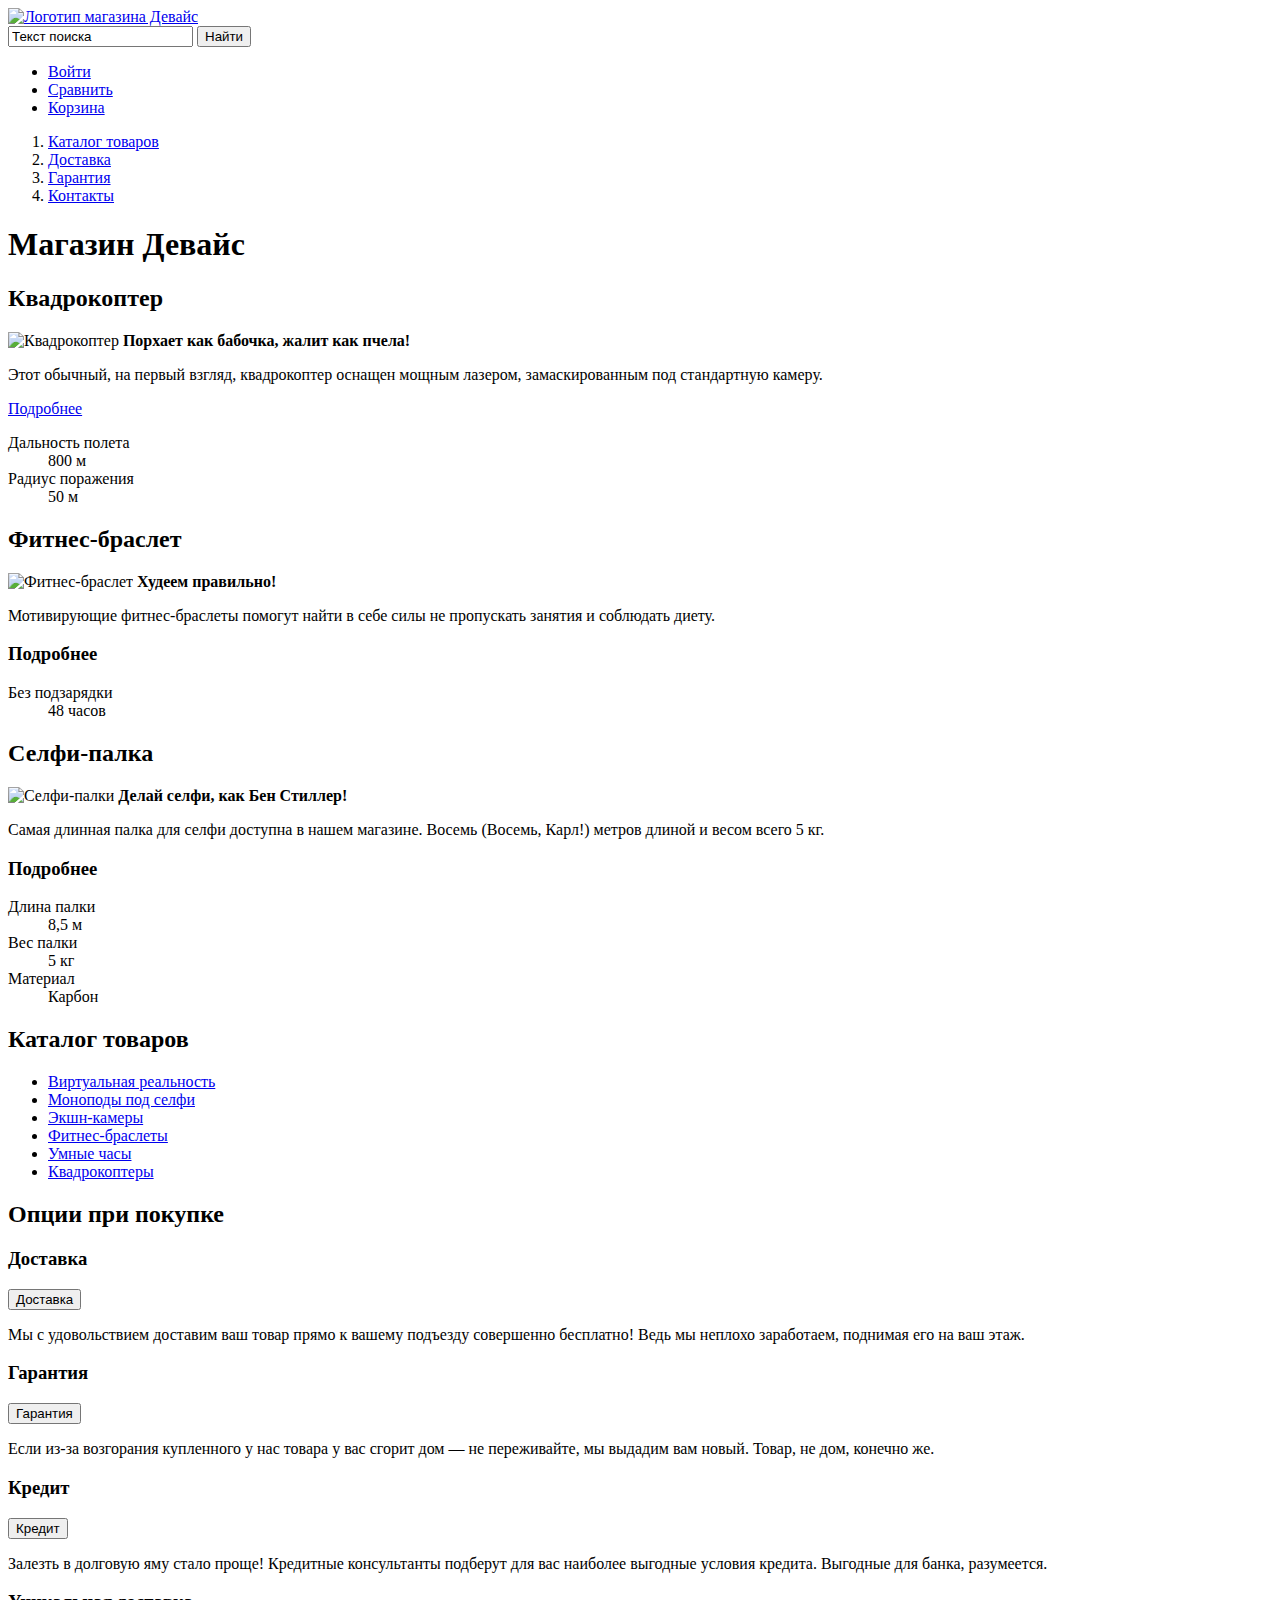
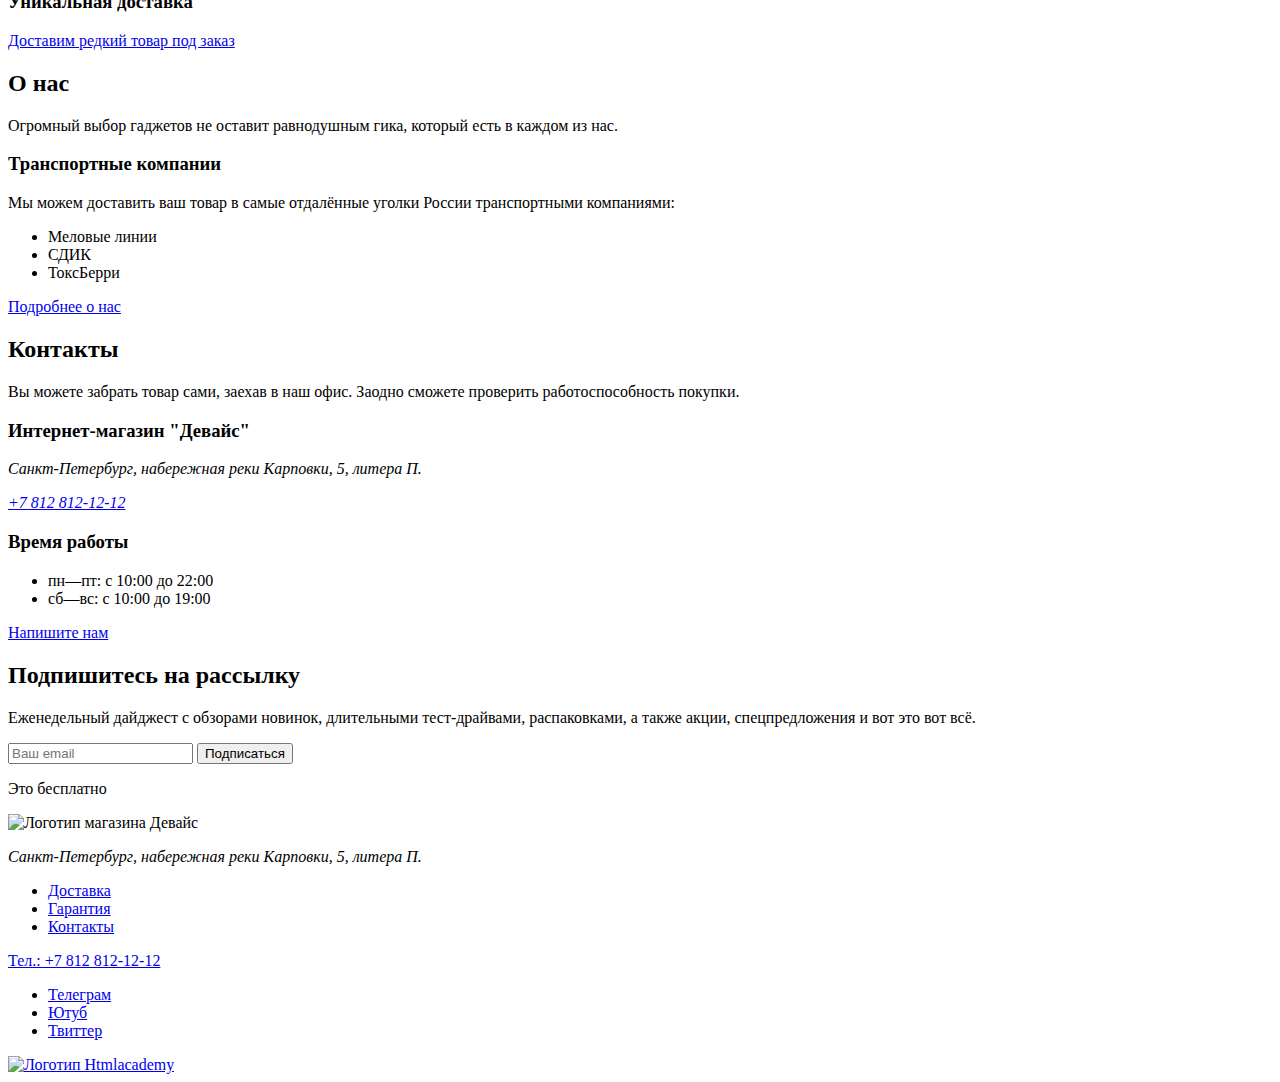
==== 2/index.html @ 045e1cc5 ":heavy_check_mark: Сборка #2" ====
<!DOCTYPE html>
<html lang="ru">
  <head>
    <meta charset="utf-8">
    <title>Девайс</title>
    <base href="https://htmlacademy-htmlcss.github.io/2050773-device-34/2/">
</head>
  <body>
    <header class="page-header">
      <nav class="navigation">
        <a href="index.html"><img class="logo" src="" alt="Логотип магазина Девайс"></a>
        <form class="search-form"><input type="search" value="Текст поиска" class="navigation-search">
        <input type="button" value="Найти">
        </form>
        <ul class="navigation-list navigation-user">
          <li class="navigation-item"><a class="navigation-link" href="#">Войти</a></li>
          <li class="navigation-item"><a class="navigation-link" href="#">Сравнить</a></li>
          <li class="navigation-item"><a class="navigation-link" href="#">Корзина</a></li>
        </ul>
        <ol class="navigation-list">
          <li class="navigation-item"><a class="'navigaion-link" href="catalog.html">Каталог товаров</a></li>
          <li class="'navigation-item"><a class="'navigaion-link" href="#">Доставка</a></li>
          <li class="navigation-item"><a class="'navigaion-link" href="#">Гарантия</a></li>
          <li class="navigation-item"><a class="'navigaion-link" href="#">Контакты</a></li>
        </ol>
      </nav>
    </header>
    <main class="main-index">
      <h1 class="shop-title visually-hidden">Магазин Девайс</h1>
      <section class="slider-1-description">
        <h2 class="slider-1-title visually-hidden">Квадрокоптер</h2>
        <img class="slider-1-image" src="" alt="Квадрокоптер">
        <strong class="slider-1-commercial-slogan">Порхает как бабочка, жалит как пчела!</strong>
        <p>Этот обычный, на первый взгляд, квадрокоптер оснащен мощным лазером, замаскированным под стандартную камеру.</p>
        <a class="slider-1-link" href="#">Подробнее</a>
        <dl class="slider-1-description-list">
          <dt class="slider-1-description-term"> Дальность полета</dt>
          <dd class="slider-1-description-definition">800 м</dd>
          <dd class="slider-1-description-definition">
          <dt class="slider-1-description-term">Радиус поражения</dt>
          <dd class="slider-1-description-definition">50 м</dd>
        </dl>
      </section>
      <section class="slider-2-description visually-hidden">          <!--Вопрос про visually hidden достаточно ли его указать только в section?-->
        <h2 class="slider-2-title">Фитнес-браслет</h2>
        <img class="slider-2-image" src="" alt="Фитнес-браслет">
        <strong class="slider-2-commercial-slogan">Худеем правильно!</strong>
        <p>Мотивирующие фитнес-браслеты помогут найти в себе силы не пропускать занятия и соблюдать диету.</p>
        <h3 class="slider-2-more-info">Подробнее</h3>
        <dl class="slider-2-description-list">
          <dt class="slider-2-description-term">Без подзарядки</dt>
          <dd class="slider-2-description-definition">48 часов</dd>
        </dl>
      </section>
      <section class="slider-3-description visually-hidden">
        <h2 class="slider-3-title">Селфи-палка</h2>
        <img class="slider-3-image" src="" alt="Селфи-палки">
        <strong class="slider-3-commercial-slogan">Делай селфи, как Бен Стиллер!</strong>
        <p>Самая длинная палка для селфи доступна в нашем магазине. Восемь (Восемь, Карл!) метров длиной и весом всего 5 кг.</p>
        <h3 class="slider-3-more-info">Подробнее</h3>
        <dl class="slider-3-description-list">
          <dt class="slider-3-description-term">Длина палки</dt>
          <dd class="slider-3-description-definition">8,5 м</dd>
          <dt class="slider-3-description-term">Вес палки</dt>
          <dd class="slider-3-description-definition">5 кг</dd>
          <dt class="slider-3-description-term">Материал</dt>
          <dd class="slider-3-description-definition">Карбон</dd>
        </dl>
      </section>
      <section class="catalog-main">
        <h2 class="catalog-main-title visually-hidden">Каталог товаров</h2>
        <ul class="catalog-main-list">
          <li class="catalog-main-item"><a href="#"><img class="image" src="" alt="">Виртуальная реальность</a></li>
          <li class="catalog-main-item"><a href="#"><img class="image" src="" alt="">Моноподы под селфи</a></li>
          <li class="catalog-main-item"><a href="#"><img class="image" src="" alt="">Экшн-камеры</a></li>
          <li class="catalog-main-item"><a href="#"><img class="image" src="" alt="">Фитнес-браслеты</a></li>
          <li class="catalog-main-item"><a href="#"><img class="image" src="" alt="">Умные часы</a></li>
          <li class="catalog-main-item"><a href="#"><img class="image" src="" alt="">Квадрокоптеры</a></li>
        </ul>
      </section>
      <section class="options">
        <h2 class="options-title">Опции при покупке</h2>
        <h3 class="visually-hidden">Доставка</h3>
        <button class="options-delivery" type="button">
          <span class="options-delivery-text">Доставка</span>
        </button>
        <p class="options-delivery-info">Мы с удовольствием доставим ваш товар прямо к вашему подъезду совершенно бесплатно! 
          Ведь мы неплохо заработаем, поднимая его на ваш этаж.</p>
        <h3 class="visually-hidden">Гарантия</h3>
        <button class="options-guarantee" type="button">
          <span class="options-guarantee-text">Гарантия</span>
        </button>
        <p class="options-delivery-info">Если из-за возгорания купленного у нас товара у вас
          сгорит дом — не переживайте, мы выдадим вам новый. Товар, не дом, конечно же.</p>
        <h3 class="visually-hidden">Кредит</h3>
        <button class="options-credit" type="button">
          <span class="options-credit-text">Кредит</span>
        </button>
        <p class="options-delivery-info">Залезть в долговую яму стало проще! 
          Кредитные консультанты подберут для вас наиболее выгодные условия кредита. Выгодные для банка, разумеется.</p>  
      </section>
      <section class="unique-delivery">
        <h3 class="visually-hidden">Уникальная доставка</h3>
        <a class="unique-delivery-link" href="#">Доставим редкий товар под заказ</a>
      </section>
      <section class="about">
        <h2 class="about-title">О нас</h2>
        <p class="about-items-info"> Огромный выбор гаджетов не оставит равнодушным гика, который есть в каждом из нас.</p>
        <h3 class="about-subtitle visually-hidden">Транспортные компании</h3>
        <p class="about-delivery-info">Мы можем доставить ваш товар в самые отдалённые уголки России транспортными компаниями:</p>
        <ul class="about-delivery-list">
          <li class="about-delivery-item">Меловые линии</li>
          <li class="about-delivery-item">СДИК</li>
          <li class="about-delivery-item">ТоксБерри</li>
        </ul>
        <a class="about-link" href="#">Подробнее о нас</a>
      </section>
      <section class="contacts">
        <h2 class="contacts-title">Контакты</h2>
        <p class="contacts-pickup-info">Вы можете забрать товар сами, заехав в наш офис. Заодно сможете проверить работоспособность покупки.</p>
        <h3 class="contacts-subtitle">Интернет-магазин "Девайс"</h3>
        <address class="contacts-address">
          <p class="contacts-address-text">Санкт-Петербург, набережная реки Карповки, 5, литера П.</p>
          <a class="contacts-phone" href="tel:+78128121212">+7 812 812-12-12</a>
        </address>
        <h3 class="contacts-subtitle">Время работы</h3>
        <ul class="contacts-schedule">
          <li class="contacts-schedule-item">пн—пт: с 10:00 до 22:00</li>
          <li class="contacts-schedule-item">сб—вс: с 10:00 до 19:00</li>
        </ul>
        <a class="button button-write" href="#">Напишите нам</a>
      </section>
      <section class="subscription">
        <h2 class="subscription-title">Подпишитесь на рассылку</h2>
        <p class="subscription-info">Еженедельный дайджест с обзорами новинок,
          длительными тест-драйвами, распаковками, а также акции, спецпредложения и вот это вот всё.</p>
        <form class="subscription-form">
        <input type="email" id="email" name="email" placeholder="Ваш email">
        <button type="submit">Подписаться</button>
        </form>
        <p class="subscription-additional-info">Это бесплатно</p>
      </section>
    </main>
    <footer class="page-footer">
      <img class="footer=logo" src="" alt="Логотип магазина Девайс">
      <address class="footer-adress">
        <p class="footer-adress-info">Санкт-Петербург, набережная реки Карповки, 5, литера П.</p>
      </address>
      <ul class="footer-list">
        <li class="footer-item"> <a class="footer-link" href="#">Доставка</a></li>
        <li class="footer-item"><a class="footer-link" href="#">Гарантия</a></li>
        <li class="footer-item"><a class="footer-link" href="#">Контакты</a></li>
      </ul>
      <a class="phone" href="tel:+78128121212"> Тел.: +7 812 812-12-12</a>

      <ul class="footer-social-list">
        <li class="footer-social-item">
          <a class="button" href="https://t.me/htmlacademy" target="_blank">
            <span class="visually hidden">Телеграм</span>
          </a>
        </li>
        <li class="footer-social-item">
          <a class="button" href="https://www.youtube.com/user/htmlacademyru" target="_blank">
            <span class="visually hidden">Ютуб</span>
          </a>
        </li>
        <li class="footer-social-item">
          <a class="button" href="https://twitter.com/htmlacademy_ru" target="_blank">
            <span class="visually hidden">Твиттер</span>
          </a>
        </li>
      </ul>
      <a class="htmlacademy-link" href="https://htmlacademy.ru/" target="_blank"><img class="logo-htmlacademy" src="" alt="Логотип Htmlacademy"></a>
    </footer>
  </body>
</html>
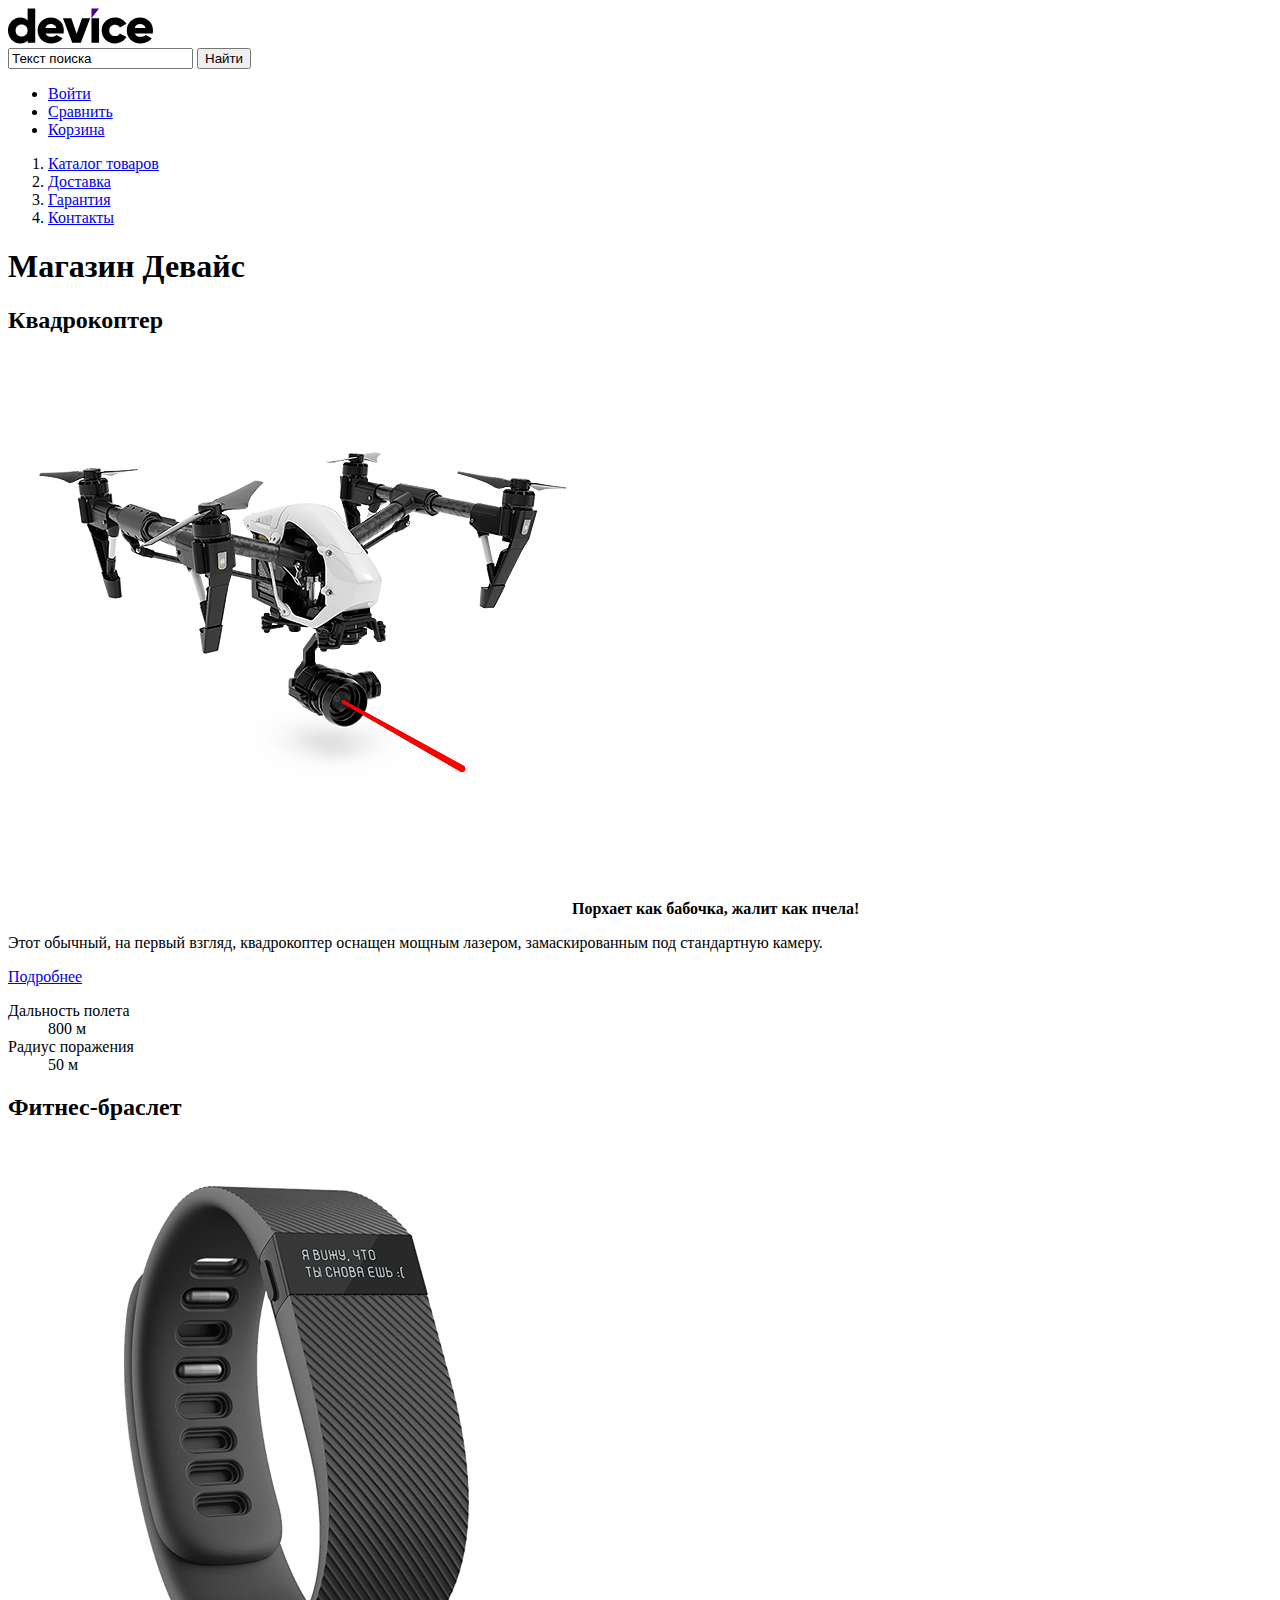
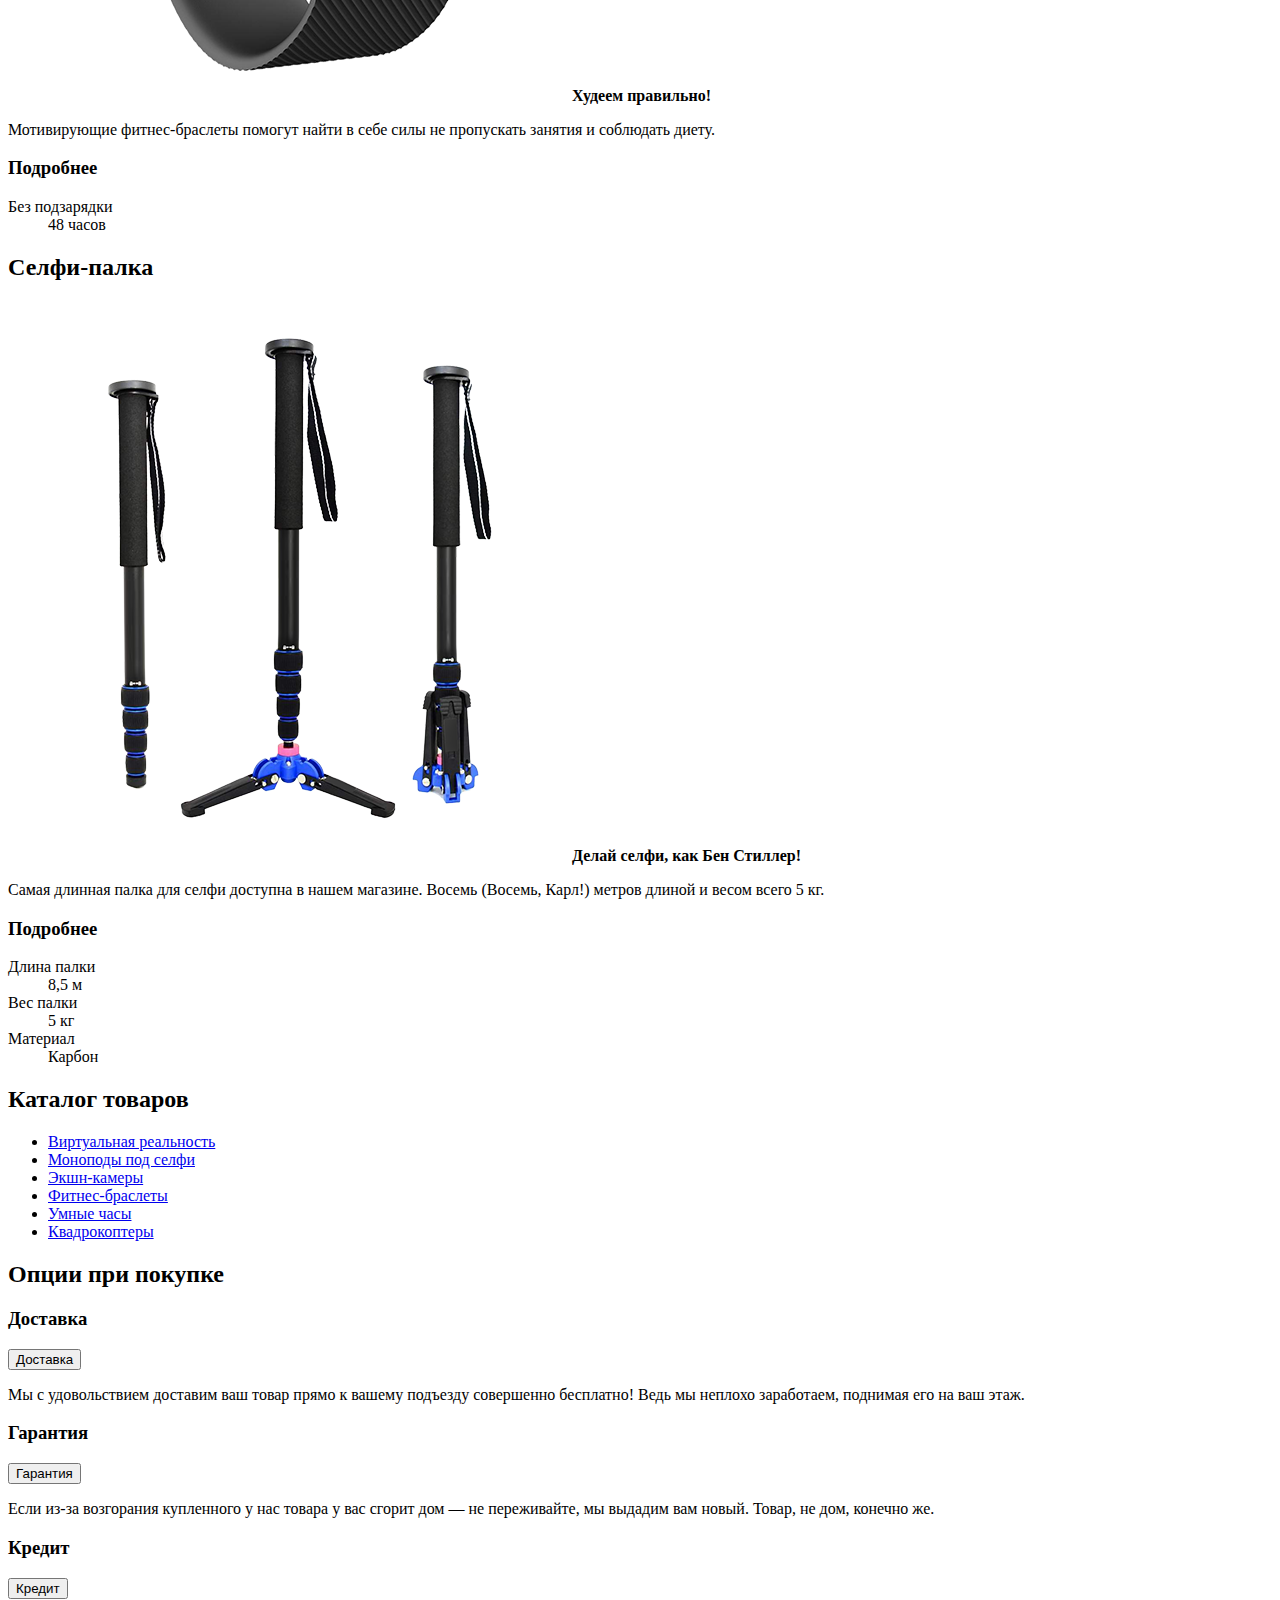
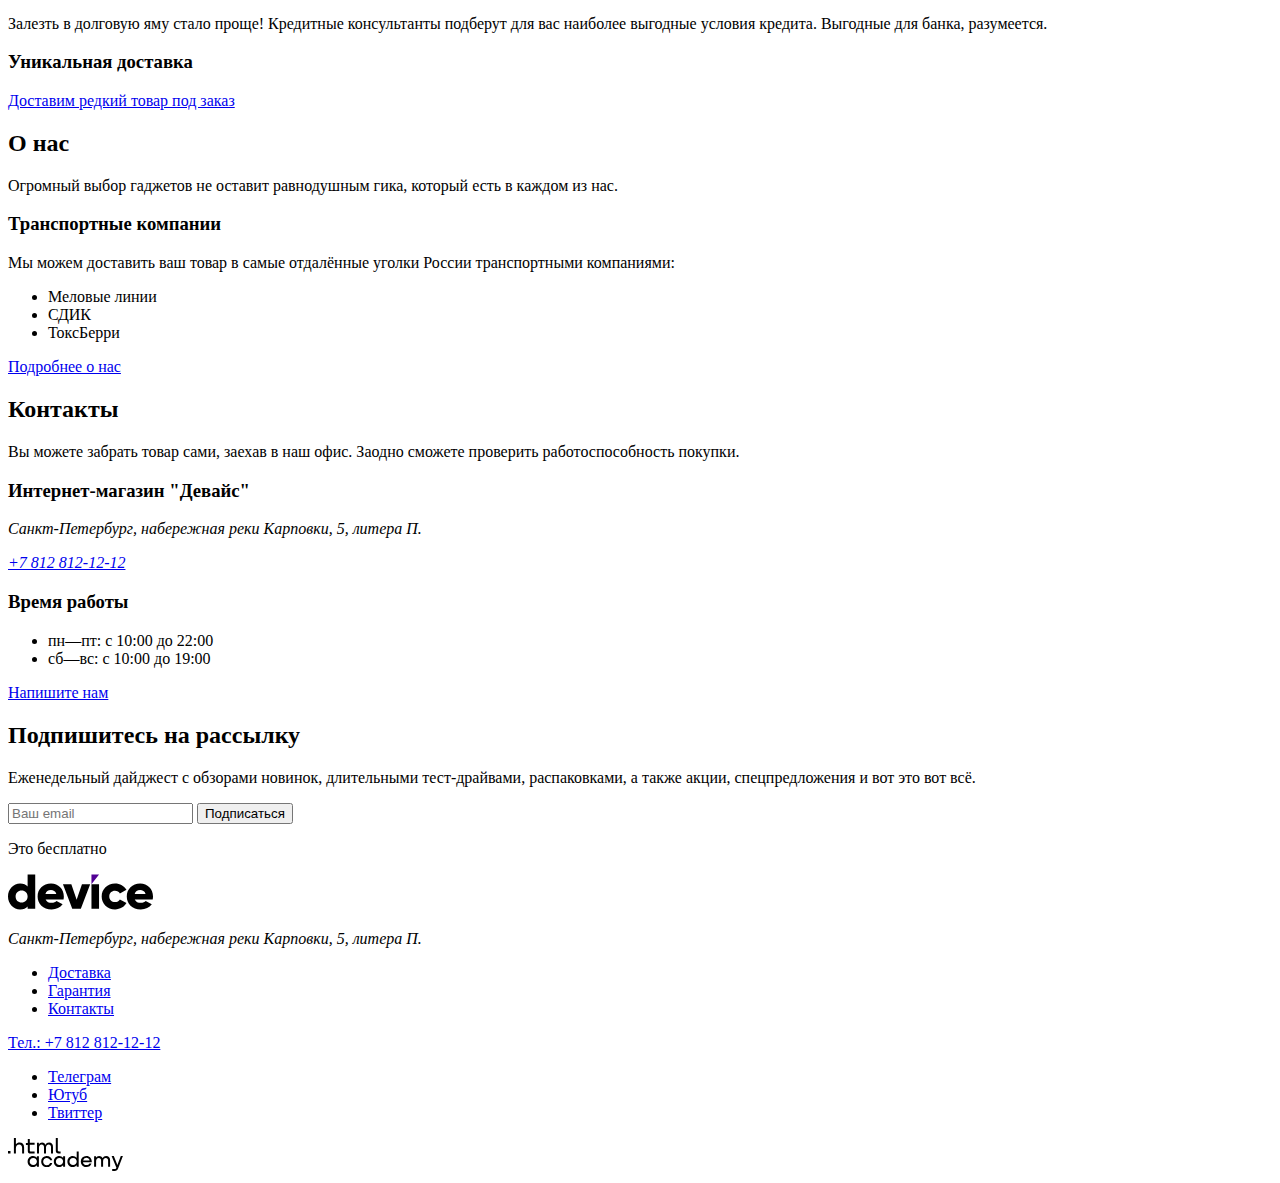
==== commit 10a9ed2f: ":heavy_check_mark: Сборка #2" ====
--- a/2/index.html
+++ b/2/index.html
@@ -8,7 +8,7 @@
   <body>
     <header class="page-header">
       <nav class="navigation">
-        <a href="index.html"><img class="logo" src="" alt="Логотип магазина Девайс"></a>
+        <a href="index.html"><img class="logo" src="images/device_logo.svg" width="145" height="36" alt="Логотип магазина Девайс"></a>
         <form class="search-form"><input type="search" value="Текст поиска" class="navigation-search">
         <input type="button" value="Найти">
         </form>
@@ -29,7 +29,7 @@
       <h1 class="shop-title visually-hidden">Магазин Девайс</h1>
       <section class="slider-1-description">
         <h2 class="slider-1-title visually-hidden">Квадрокоптер</h2>
-        <img class="slider-1-image" src="" alt="Квадрокоптер">
+        <img class="slider-1-image" src="images/quadrocopter.png" width="560" height="560" alt="Квадрокоптер">
         <strong class="slider-1-commercial-slogan">Порхает как бабочка, жалит как пчела!</strong>
         <p>Этот обычный, на первый взгляд, квадрокоптер оснащен мощным лазером, замаскированным под стандартную камеру.</p>
         <a class="slider-1-link" href="#">Подробнее</a>
@@ -43,7 +43,7 @@
       </section>
       <section class="slider-2-description visually-hidden">          <!--Вопрос про visually hidden достаточно ли его указать только в section?-->
         <h2 class="slider-2-title">Фитнес-браслет</h2>
-        <img class="slider-2-image" src="" alt="Фитнес-браслет">
+        <img class="slider-2-image" src="images/fitness_bracelet.png" width="560" height="560" alt="Фитнес-браслет">
         <strong class="slider-2-commercial-slogan">Худеем правильно!</strong>
         <p>Мотивирующие фитнес-браслеты помогут найти в себе силы не пропускать занятия и соблюдать диету.</p>
         <h3 class="slider-2-more-info">Подробнее</h3>
@@ -54,7 +54,7 @@
       </section>
       <section class="slider-3-description visually-hidden">
         <h2 class="slider-3-title">Селфи-палка</h2>
-        <img class="slider-3-image" src="" alt="Селфи-палки">
+        <img class="slider-3-image" src="images/selfie_sticks.png" width="560" height="560" alt="Селфи-палки">
         <strong class="slider-3-commercial-slogan">Делай селфи, как Бен Стиллер!</strong>
         <p>Самая длинная палка для селфи доступна в нашем магазине. Восемь (Восемь, Карл!) метров длиной и весом всего 5 кг.</p>
         <h3 class="slider-3-more-info">Подробнее</h3>
@@ -142,7 +142,7 @@
       </section>
     </main>
     <footer class="page-footer">
-      <img class="footer=logo" src="" alt="Логотип магазина Девайс">
+      <img class="footer=logo" src="images/device_logo.svg" width="145" height="36" alt="Логотип магазина Девайс">
       <address class="footer-adress">
         <p class="footer-adress-info">Санкт-Петербург, набережная реки Карповки, 5, литера П.</p>
       </address>
@@ -170,7 +170,7 @@
           </a>
         </li>
       </ul>
-      <a class="htmlacademy-link" href="https://htmlacademy.ru/" target="_blank"><img class="logo-htmlacademy" src="" alt="Логотип Htmlacademy"></a>
+      <a class="htmlacademy-link" href="https://htmlacademy.ru/" target="_blank"><img class="logo-htmlacademy" src="images/htmlacademy_logo.svg" width="115" height="33" alt="Логотип Htmlacademy"></a>
     </footer>
   </body>
 </html>
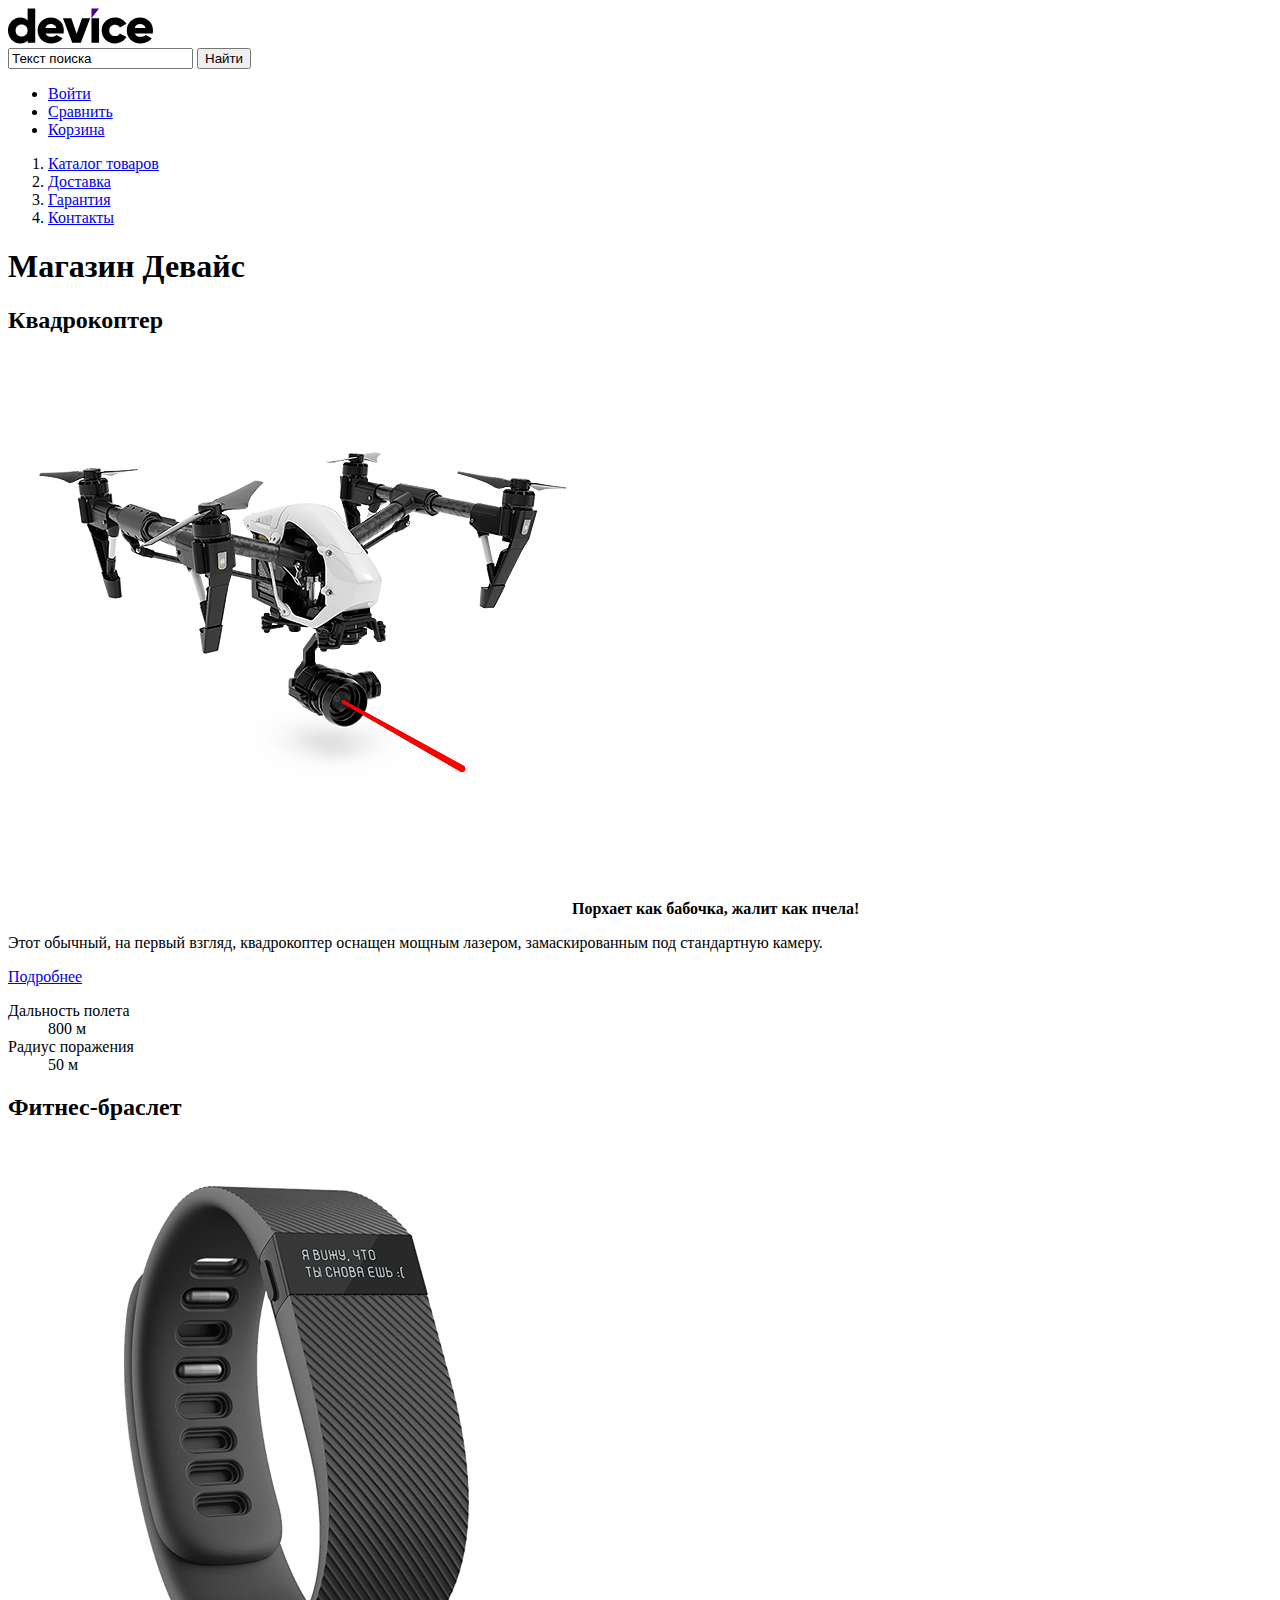
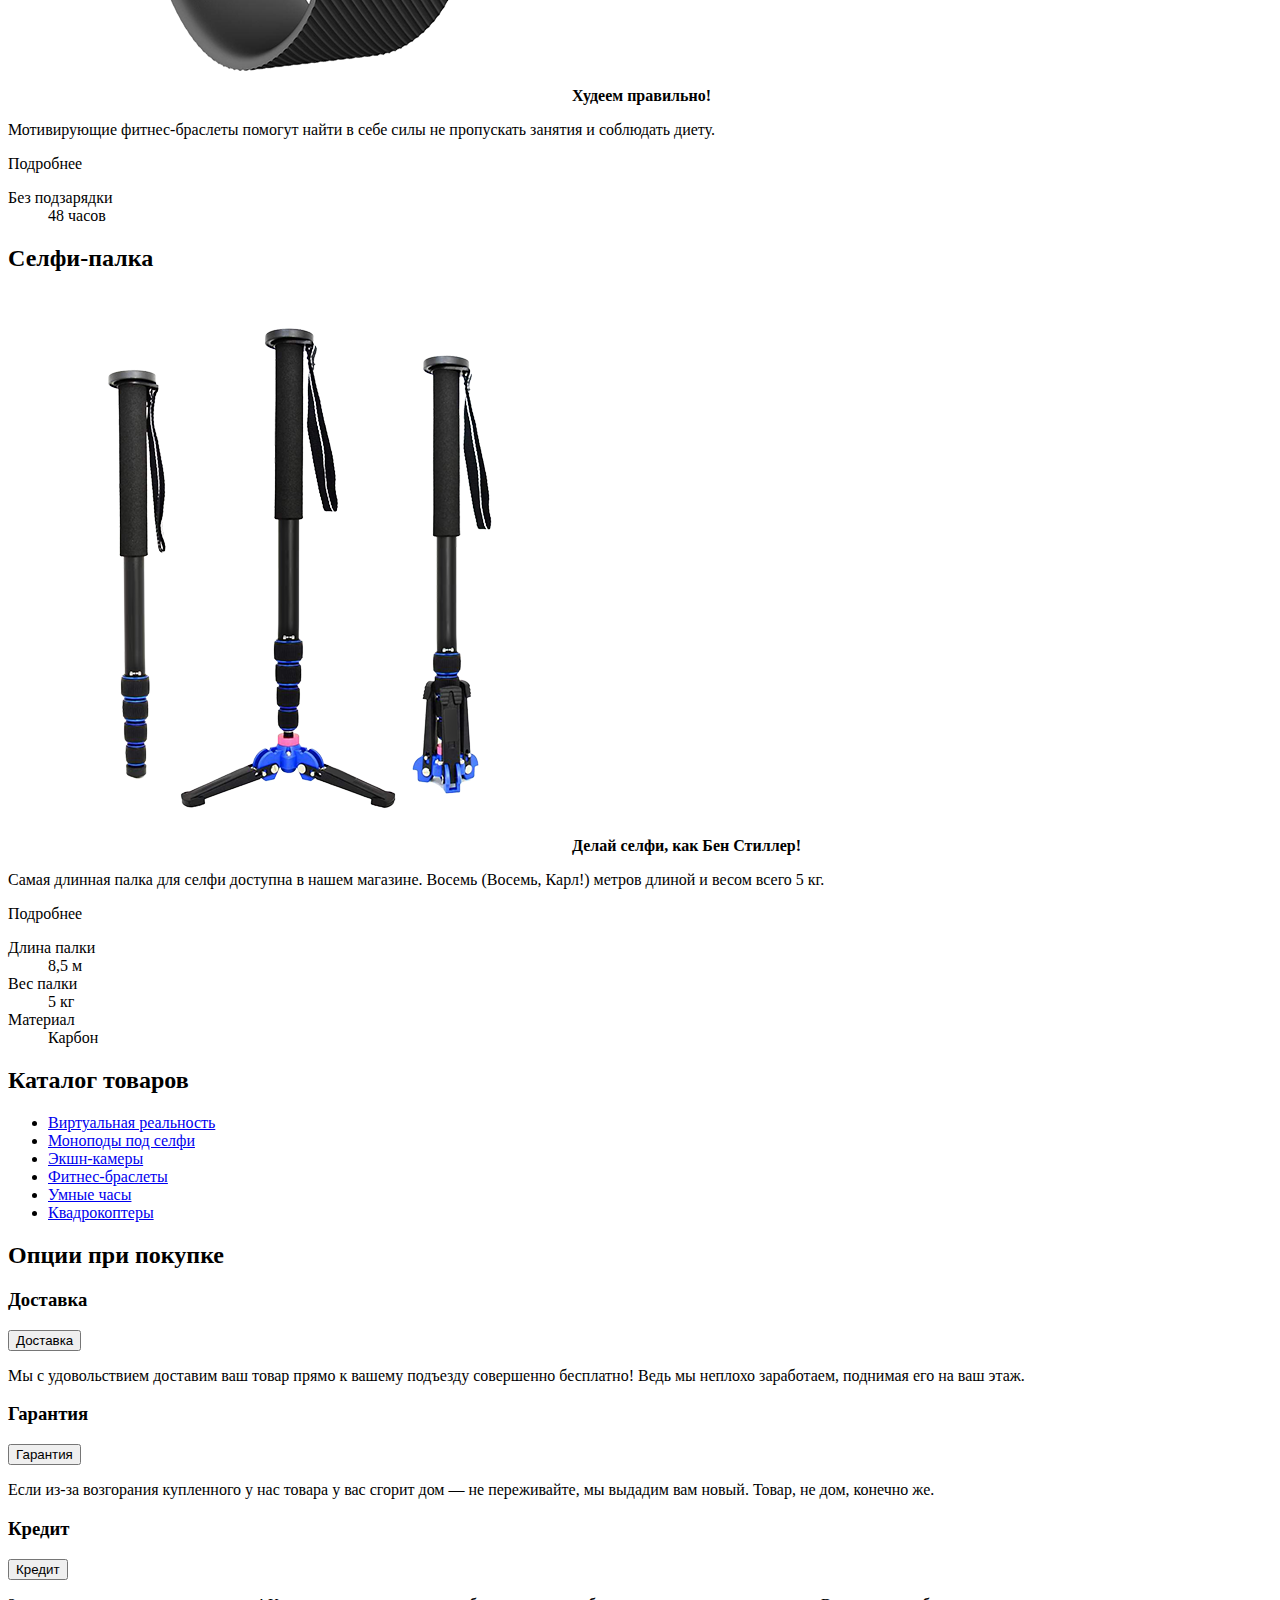
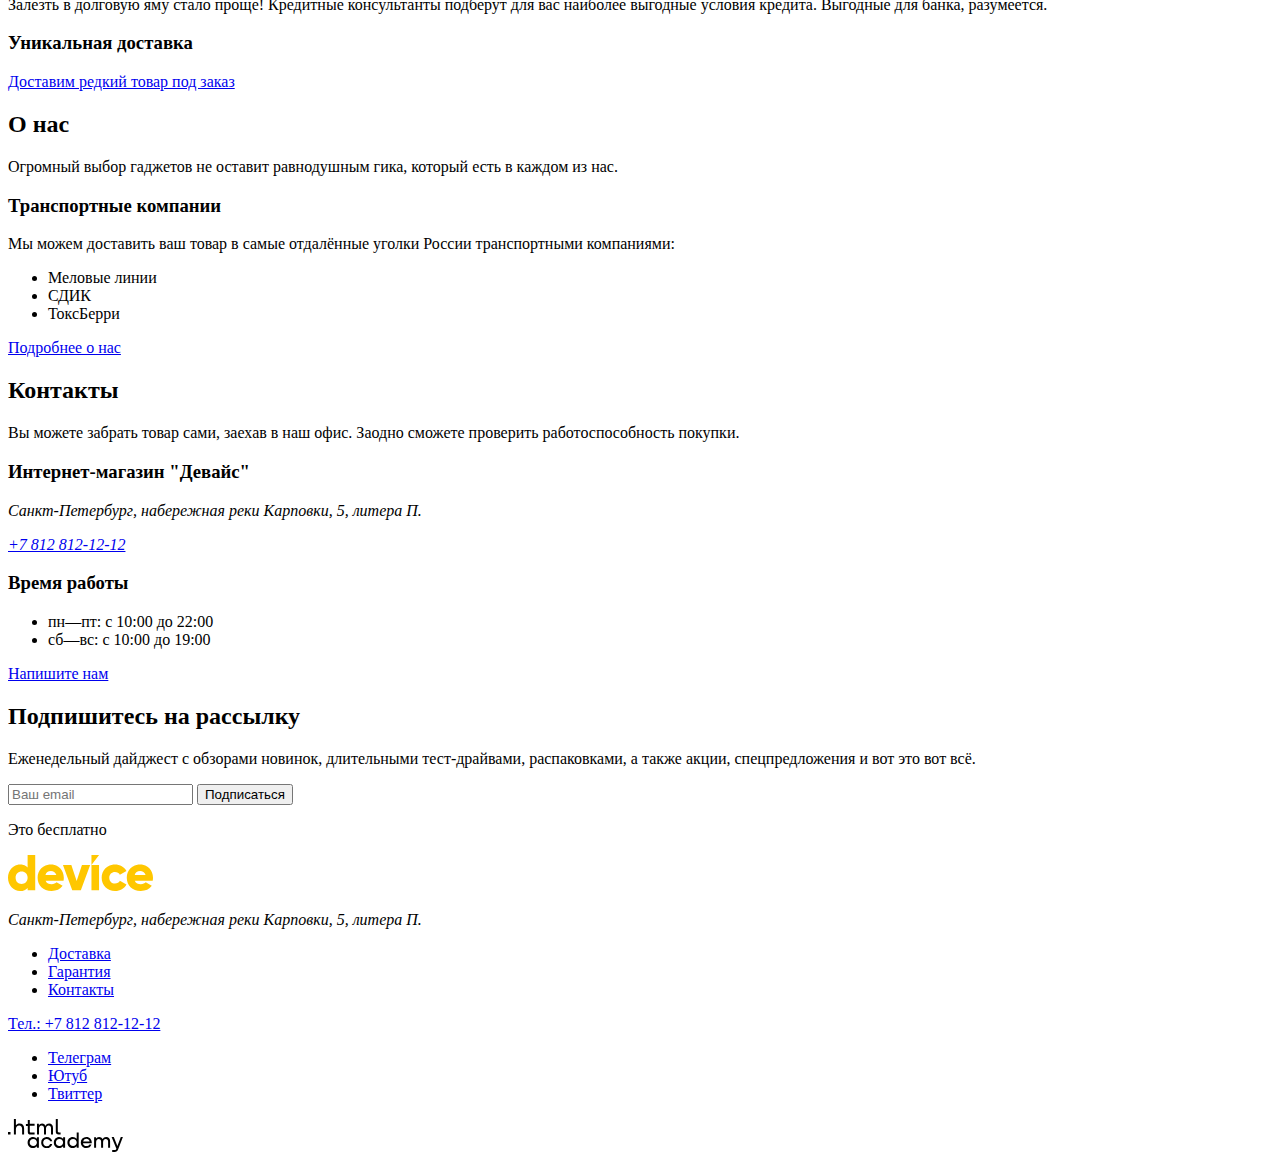
==== commit b89d5c75: ":heavy_check_mark: Сборка #2" ====
--- a/2/index.html
+++ b/2/index.html
@@ -10,7 +10,7 @@
       <nav class="navigation">
         <a href="index.html"><img class="logo" src="images/device_logo.svg" width="145" height="36" alt="Логотип магазина Девайс"></a>
         <form class="search-form"><input type="search" value="Текст поиска" class="navigation-search">
-        <input type="button" value="Найти">
+          <input type="button" value="Найти">
         </form>
         <ul class="navigation-list navigation-user">
           <li class="navigation-item"><a class="navigation-link" href="#">Войти</a></li>
@@ -18,10 +18,10 @@
           <li class="navigation-item"><a class="navigation-link" href="#">Корзина</a></li>
         </ul>
         <ol class="navigation-list">
-          <li class="navigation-item"><a class="'navigaion-link" href="catalog.html">Каталог товаров</a></li>
-          <li class="'navigation-item"><a class="'navigaion-link" href="#">Доставка</a></li>
-          <li class="navigation-item"><a class="'navigaion-link" href="#">Гарантия</a></li>
-          <li class="navigation-item"><a class="'navigaion-link" href="#">Контакты</a></li>
+          <li class="navigation-item"><a class="navigaion-link" href="catalog.html">Каталог товаров</a></li>
+          <li class="navigation-item"><a class="navigaion-link" href="#">Доставка</a></li>
+          <li class="navigation-item"><a class="navigaion-link" href="#">Гарантия</a></li>
+          <li class="navigation-item"><a class="navigaion-link" href="#">Контакты</a></li>
         </ol>
       </nav>
     </header>
@@ -46,7 +46,7 @@
         <img class="slider-2-image" src="images/fitness_bracelet.png" width="560" height="560" alt="Фитнес-браслет">
         <strong class="slider-2-commercial-slogan">Худеем правильно!</strong>
         <p>Мотивирующие фитнес-браслеты помогут найти в себе силы не пропускать занятия и соблюдать диету.</p>
-        <h3 class="slider-2-more-info">Подробнее</h3>
+        <a class="slider-2-link">Подробнее</a>
         <dl class="slider-2-description-list">
           <dt class="slider-2-description-term">Без подзарядки</dt>
           <dd class="slider-2-description-definition">48 часов</dd>
@@ -57,7 +57,7 @@
         <img class="slider-3-image" src="images/selfie_sticks.png" width="560" height="560" alt="Селфи-палки">
         <strong class="slider-3-commercial-slogan">Делай селфи, как Бен Стиллер!</strong>
         <p>Самая длинная палка для селфи доступна в нашем магазине. Восемь (Восемь, Карл!) метров длиной и весом всего 5 кг.</p>
-        <h3 class="slider-3-more-info">Подробнее</h3>
+        <a class="slider-3-link">Подробнее</a>
         <dl class="slider-3-description-list">
           <dt class="slider-3-description-term">Длина палки</dt>
           <dd class="slider-3-description-definition">8,5 м</dd>
@@ -70,12 +70,12 @@
       <section class="catalog-main">
         <h2 class="catalog-main-title visually-hidden">Каталог товаров</h2>
         <ul class="catalog-main-list">
-          <li class="catalog-main-item"><a href="#"><img class="image" src="" alt="">Виртуальная реальность</a></li>
-          <li class="catalog-main-item"><a href="#"><img class="image" src="" alt="">Моноподы под селфи</a></li>
-          <li class="catalog-main-item"><a href="#"><img class="image" src="" alt="">Экшн-камеры</a></li>
-          <li class="catalog-main-item"><a href="#"><img class="image" src="" alt="">Фитнес-браслеты</a></li>
-          <li class="catalog-main-item"><a href="#"><img class="image" src="" alt="">Умные часы</a></li>
-          <li class="catalog-main-item"><a href="#"><img class="image" src="" alt="">Квадрокоптеры</a></li>
+          <li class="catalog-main-item"><a href="#">Виртуальная реальность</a></li>
+          <li class="catalog-main-item"><a href="#">Моноподы под селфи</a></li>
+          <li class="catalog-main-item"><a href="#">Экшн-камеры</a></li>
+          <li class="catalog-main-item"><a href="#">Фитнес-браслеты</a></li>
+          <li class="catalog-main-item"><a href="#">Умные часы</a></li>
+          <li class="catalog-main-item"><a href="#">Квадрокоптеры</a></li>
         </ul>
       </section>
       <section class="options">
@@ -85,19 +85,22 @@
           <span class="options-delivery-text">Доставка</span>
         </button>
         <p class="options-delivery-info">Мы с удовольствием доставим ваш товар прямо к вашему подъезду совершенно бесплатно! 
-          Ведь мы неплохо заработаем, поднимая его на ваш этаж.</p>
+          Ведь мы неплохо заработаем, поднимая его на ваш этаж.
+        </p>
         <h3 class="visually-hidden">Гарантия</h3>
         <button class="options-guarantee" type="button">
           <span class="options-guarantee-text">Гарантия</span>
         </button>
         <p class="options-delivery-info">Если из-за возгорания купленного у нас товара у вас
-          сгорит дом — не переживайте, мы выдадим вам новый. Товар, не дом, конечно же.</p>
+          сгорит дом — не переживайте, мы выдадим вам новый. Товар, не дом, конечно же.
+        </p>
         <h3 class="visually-hidden">Кредит</h3>
         <button class="options-credit" type="button">
           <span class="options-credit-text">Кредит</span>
         </button>
         <p class="options-delivery-info">Залезть в долговую яму стало проще! 
-          Кредитные консультанты подберут для вас наиболее выгодные условия кредита. Выгодные для банка, разумеется.</p>  
+          Кредитные консультанты подберут для вас наиболее выгодные условия кредита. Выгодные для банка, разумеется.
+        </p>  
       </section>
       <section class="unique-delivery">
         <h3 class="visually-hidden">Уникальная доставка</h3>
@@ -133,18 +136,19 @@
       <section class="subscription">
         <h2 class="subscription-title">Подпишитесь на рассылку</h2>
         <p class="subscription-info">Еженедельный дайджест с обзорами новинок,
-          длительными тест-драйвами, распаковками, а также акции, спецпредложения и вот это вот всё.</p>
+          длительными тест-драйвами, распаковками, а также акции, спецпредложения и вот это вот всё.
+        </p>
         <form class="subscription-form">
-        <input type="email" id="email" name="email" placeholder="Ваш email">
-        <button type="submit">Подписаться</button>
+          <input type="email" id="email" name="email" placeholder="Ваш email">
+          <button type="submit">Подписаться</button>
         </form>
         <p class="subscription-additional-info">Это бесплатно</p>
       </section>
     </main>
     <footer class="page-footer">
-      <img class="footer=logo" src="images/device_logo.svg" width="145" height="36" alt="Логотип магазина Девайс">
-      <address class="footer-adress">
-        <p class="footer-adress-info">Санкт-Петербург, набережная реки Карповки, 5, литера П.</p>
+      <img class="footer-logo" src="images/device_logo_yellow.svg" width="145" height="36" alt="Логотип магазина Девайс">
+      <address class="footer-address">
+        <p class="footer-address-info">Санкт-Петербург, набережная реки Карповки, 5, литера П.</p>
       </address>
       <ul class="footer-list">
         <li class="footer-item"> <a class="footer-link" href="#">Доставка</a></li>
@@ -152,7 +156,6 @@
         <li class="footer-item"><a class="footer-link" href="#">Контакты</a></li>
       </ul>
       <a class="phone" href="tel:+78128121212"> Тел.: +7 812 812-12-12</a>
-
       <ul class="footer-social-list">
         <li class="footer-social-item">
           <a class="button" href="https://t.me/htmlacademy" target="_blank">
